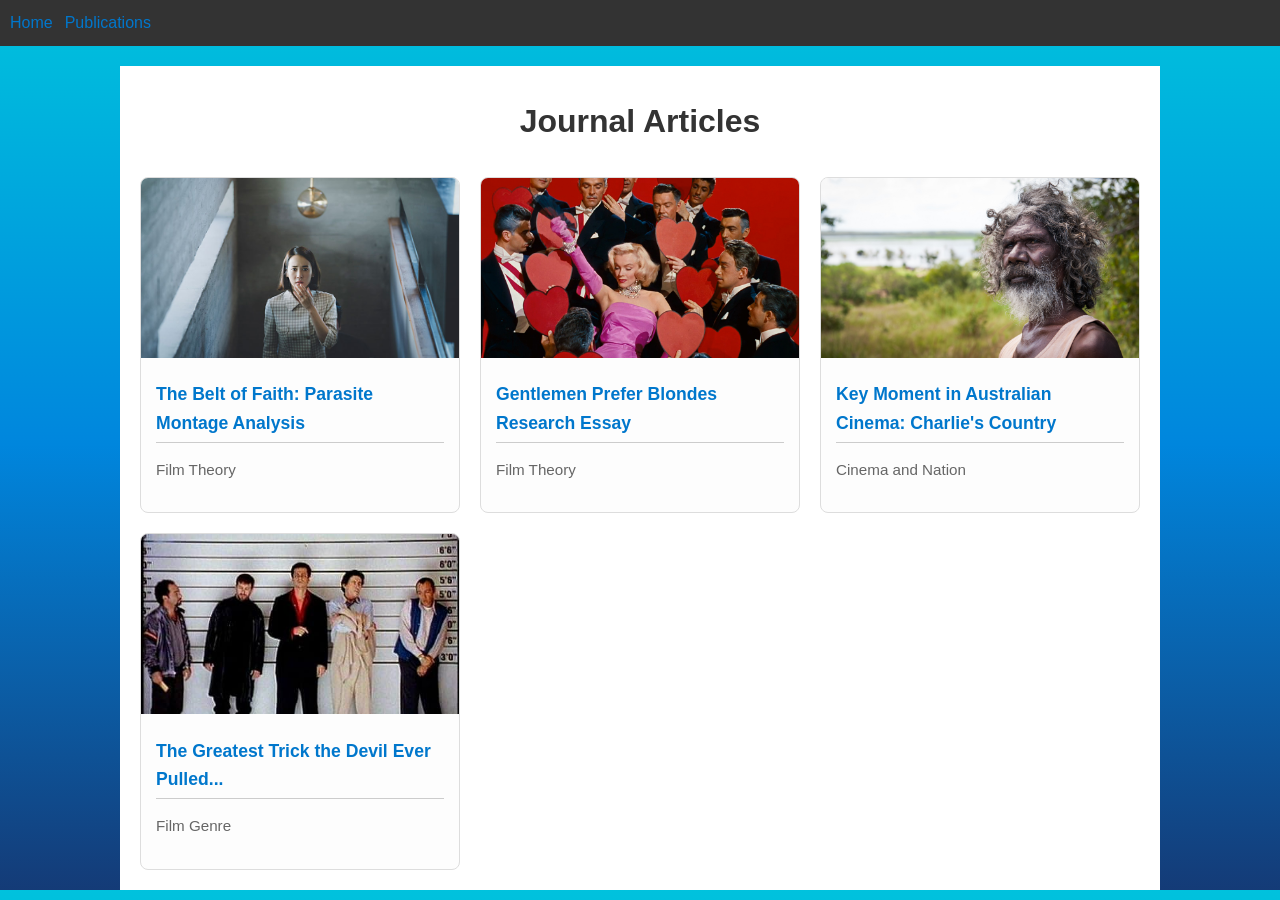
==== publications.html @ 4541624e "Transfer of Author Website Code Copy and pasted all files from AngeloKoulouris7, aka the author webs" ====
<!DOCTYPE html>
<html lang="en">
<head>
  <meta charset="UTF-8" />
  <meta name="viewport" content="width=device-width, initial-scale=1.0" />
  <title>Journal Articles</title>
   <link rel="stylesheet" href="./style.css" />
</head>
<body>
  <!-- menu header -->
<div id="header-placeholder"></div>
<!-- load header -->
<script>
  fetch("header.html")
    .then(res => res.text())
    .then(html => {
      document.getElementById("header-placeholder").innerHTML = html;
    });
</script>
  
  <div class="container2">
    <h1>Journal Articles</h1>
    <div class="article-grid">
      <div class="article-card">
        <img class="article-image" src="img/parasite.jpg" alt="Parasite Image" />
        <div class="article-content">
          <h2 class="article-title"><a href="./essayParasite.html">The Belt of Faith: Parasite Montage Analysis</a></h2>
          <p class="journal-name">Film Theory</p>
        </div>
      </div>

      <div class="article-card">
        <img class="article-image" src="img/blondes.jpg" alt="Gentlemen Prefer Blondes Image" />
        <div class="article-content">
          <h2 class="article-title"><a href="./essayGPB.html">Gentlemen Prefer Blondes Research Essay</a></h2>
          <p class="journal-name">Film Theory</p>
        </div>
      </div>

      <div class="article-card">
        <img class="article-image" src="img/charlie.jpg" alt="Charlie's Country Image" />
        <div class="article-content">
          <h2 class="article-title"><a href="./essayCharlie.html">Key Moment in Australian Cinema: Charlie's Country</a></h2>
          <p class="journal-name">Cinema and Nation</p>
        </div>
      </div>

      <div class="article-card">
        <img class="article-image" src="img/suspects.jpg" alt="The Usual Suspects Image" />
        <div class="article-content">
          <h2 class="article-title"><a href="essaySuspects.html">The Greatest Trick the Devil Ever Pulled...</a></h2>
          <p class="journal-name">Film Genre</p>
        </div>
      </div>
    </div>
  </div>
</body>
</html>
---- style.css ----
/* make comments within this syntax */

body {
  font-family: Arial, sans-serif;
  line-height: 1.6;
  margin: 0;
  padding: 0;
  /*background-color: #004225;*/
  background-image: linear-gradient(
    #00c2dd,
    #0086dd,
    #143b77
  );
  color: #333333;
}
.container {
  max-width: 800px;
  margin: auto;
  padding: 20px;
  background-color: #ffffff;
}
header {
  text-align: center;
  padding-bottom: 20px;
}
header img {
  width: 150px;
  border-radius: 50%;
}
h1 {
  margin: 10px 0 5px;
  text-align: center;
  margin-bottom: 30px;
}
h2 {
  color: #444444;
  border-bottom: 1px solid #cccccc;
  padding-bottom: 5px;
  margin-top: 30px;
}
ul {
  padding-left: 20px;
}
a {
  color: #0077cc;
  text-decoration: none;
}
a:hover {
  text-decoration: underline;
}
.contact,
.socials {
  margin-top: 30px;
}

/* styling for publications.html */
.container2 {
  max-width: 1000px;
  margin: auto;
  padding: 20px;
  background-color: #ffffff;
}
.article-grid {
  display: grid;
  grid-template-columns: repeat(auto-fit, minmax(280px, 1fr));
  gap: 20px;
}
.article-card {
  background: #fdfdfd;
  border: 1px solid #dddddd;
  border-radius: 8px;
  overflow: hidden;
  transition: transform 0.3s ease;
}
.article-card:hover {
  transform: scale(1.02);
}
.article-image {
  width: 100%;
  height: 180px;
  object-fit: cover;
}
.article-content {
  padding: 15px;
}
.article-title {
  font-size: 1.1em;
  margin: 0 0 10px;
}
.article-title a {
  text-decoration: none;
  color: #0077cc;
}
.article-title a:hover {
  text-decoration: underline;
}
.journal-name {
  color: #666666;
  font-size: 0.95em;
}

/* styling for header.html */
.navbar {
  width: 100%;
  background-color: #333333;
  color: white;
  padding: 10px 10px;
}
.navbar nav {
  display: flex;
  flex-wrap: wrap;
  gap: 0.75rem;
}
.navbar nav a:hover {
  text-decoration: underline;
}
.spacer {
  height: 20px;
}
    .gallery {
      font-family: sans-serif;
      margin: 0;
      padding: 0;
      background-color: #f9f9f9;
      display: flex;
      flex-direction: column;
      align-items: center;
    }

    .feature-box {
      display: flex;
      flex-direction: column;
      align-items: center;
      background: white;
      box-shadow: 0 2px 10px rgba(0, 0, 0, 0.1);
      border-radius: 1rem;
      max-width: 800px;
      padding: 2rem;
      margin: 2rem;
      text-align: center;
    }
    .feature-box img {
      width: 100%;
      max-height: 400px;
      object-fit: cover;
      border-radius: 1rem;
      margin-bottom: 1.5rem;
    }
    .feature-box h2 {
      margin-bottom: 1rem;
    }
    .feature-box p {
      margin-bottom: 1rem;
    }
    .nav-buttons {
      display: flex;
      justify-content: space-between;
      width: 100%;
      max-width: 800px;
      margin-top: 1rem;
    }
    .nav-buttons button {
      background-color: #333333;
      color: white;
      border: none;
      padding: 0.75rem 1.5rem;
      border-radius: 0.5rem;
      cursor: pointer;
    }
    .nav-buttons button:hover {
      background-color: #555555;
    }
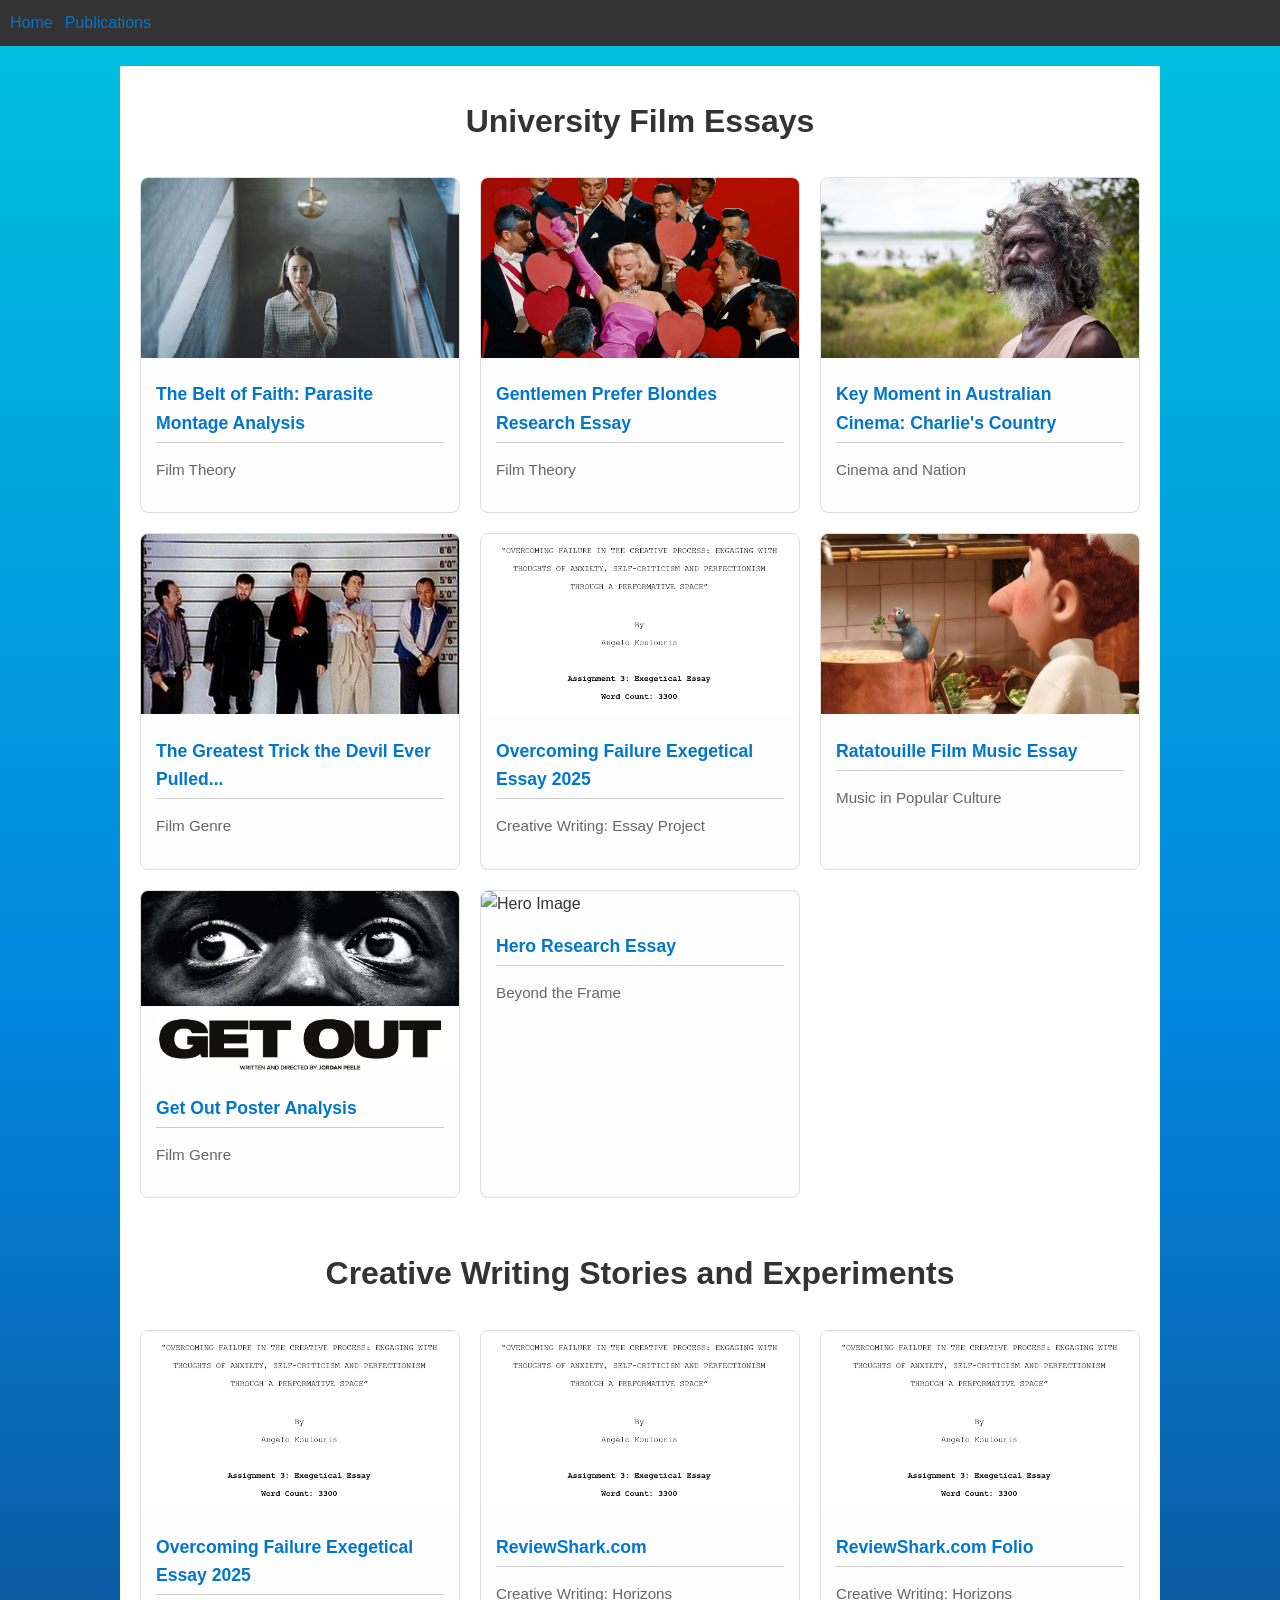
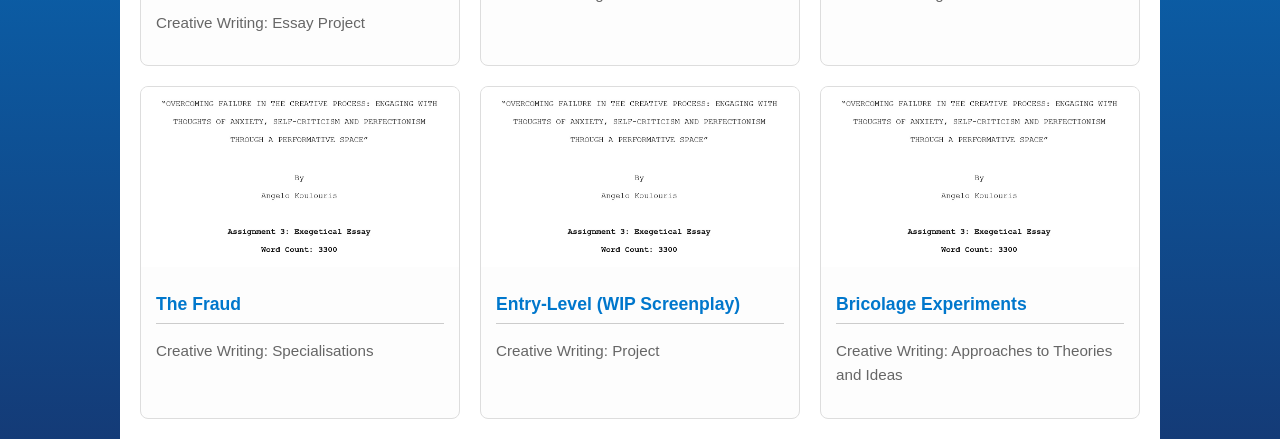
==== commit 453ac29d: "Update 2026" ====
--- a/publications.html
+++ b/publications.html
@@ -19,7 +19,7 @@
 </script>
   
   <div class="container2">
-    <h1>Journal Articles</h1>
+    <h1>University Film Essays</h1>
     <div class="article-grid">
       <div class="article-card">
         <img class="article-image" src="img/parasite.jpg" alt="Parasite Image" />
@@ -52,7 +52,93 @@
           <p class="journal-name">Film Genre</p>
         </div>
       </div>
+
+      <div class="article-card">
+        <img class="article-image" src="img/ExeEssay2.jpg" alt="Exegetical Essay Image" />
+        <div class="article-content">
+          <h2 class="article-title"><a href="essaySuspects.html">Overcoming Failure Exegetical Essay 2025</a></h2>
+          <p class="journal-name">Creative Writing: Essay Project</p>
+        </div>
+      </div>
+
+      <div class="article-card">
+        <img class="article-image" src="img/ratatouillesoup.jpg" alt="Ratatouille Image" />
+        <div class="article-content">
+          <h2 class="article-title"><a href="essaySuspects.html">Ratatouille Film Music Essay</a></h2>
+          <p class="journal-name">Music in Popular Culture</p>
+        </div>
+      </div>
+
+      <div class="article-card">
+        <img class="article-image" src="img/getout.jpg" alt="Get Out Image" />
+        <div class="article-content">
+          <h2 class="article-title"><a href="essaySuspects.html">Get Out Poster Analysis</a></h2>
+          <p class="journal-name">Film Genre</p>
+        </div>
+      </div>
+
+      <div class="article-card">
+        <img class="article-image" src="img/hero.jpg" alt="Hero Image" />
+        <div class="article-content">
+          <h2 class="article-title"><a href="essaySuspects.html">Hero Research Essay</a></h2>
+          <p class="journal-name">Beyond the Frame</p>
+        </div>
+      </div>
     </div>
   </div>
+
+  <div class="container2">
+    <h1>Creative Writing Stories and Experiments</h1>
+    <div class="article-grid">
+      <div class="article-card">
+        <img class="article-image" src="img/ExeEssay2.jpg" alt="Exegetical Essay Image" />
+        <div class="article-content">
+          <h2 class="article-title"><a href="essaySuspects.html">Overcoming Failure Exegetical Essay 2025</a></h2>
+          <p class="journal-name">Creative Writing: Essay Project</p>
+        </div>
+      </div>
+
+      <div class="article-card">
+        <img class="article-image" src="img/ExeEssay2.jpg" alt="Exegetical Essay Image" />
+        <div class="article-content">
+          <h2 class="article-title"><a href="essaySuspects.html">ReviewShark.com</a></h2>
+          <p class="journal-name">Creative Writing: Horizons</p>
+        </div>
+      </div>
+
+      <div class="article-card">
+        <img class="article-image" src="img/ExeEssay2.jpg" alt="Exegetical Essay Image" />
+        <div class="article-content">
+          <h2 class="article-title"><a href="essaySuspects.html">ReviewShark.com Folio</a></h2>
+          <p class="journal-name">Creative Writing: Horizons</p>
+        </div>
+      </div>
+
+      <div class="article-card">
+        <img class="article-image" src="img/ExeEssay2.jpg" alt="Exegetical Essay Image" />
+        <div class="article-content">
+          <h2 class="article-title"><a href="essaySuspects.html">The Fraud</a></h2>
+          <p class="journal-name">Creative Writing: Specialisations</p>
+        </div>
+      </div>
+
+      <div class="article-card">
+        <img class="article-image" src="img/ExeEssay2.jpg" alt="Exegetical Essay Image" />
+        <div class="article-content">
+          <h2 class="article-title"><a href="essaySuspects.html">Entry-Level (WIP Screenplay)</a></h2>
+          <p class="journal-name">Creative Writing: Project</p>
+        </div>
+      </div>
+
+      <div class="article-card">
+        <img class="article-image" src="img/ExeEssay2.jpg" alt="Exegetical Essay Image" />
+        <div class="article-content">
+          <h2 class="article-title"><a href="essaySuspects.html">Bricolage Experiments</a></h2>
+          <p class="journal-name">Creative Writing: Approaches to Theories and Ideas</p>
+        </div>
+      </div>
+
+    </div>
+  </div>  
 </body>
 </html>
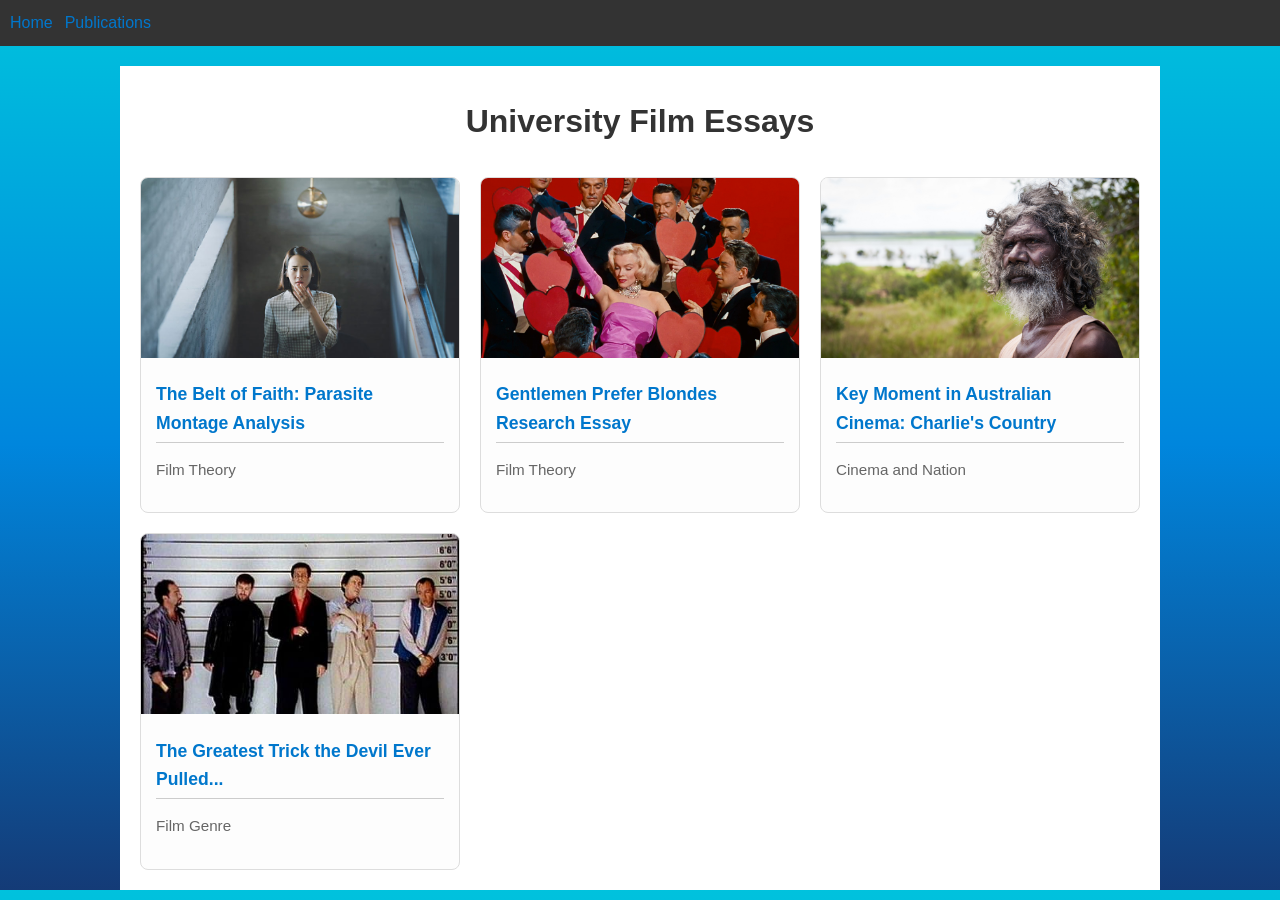
==== commit 111c4b72: "Update 2 2026" ====
--- a/publications.html
+++ b/publications.html
@@ -53,7 +53,7 @@
         </div>
       </div>
 
-      <div class="article-card">
+      <!--div class="article-card">
         <img class="article-image" src="img/ExeEssay2.jpg" alt="Exegetical Essay Image" />
         <div class="article-content">
           <h2 class="article-title"><a href="essaySuspects.html">Overcoming Failure Exegetical Essay 2025</a></h2>
@@ -136,7 +136,7 @@
           <h2 class="article-title"><a href="essaySuspects.html">Bricolage Experiments</a></h2>
           <p class="journal-name">Creative Writing: Approaches to Theories and Ideas</p>
         </div>
-      </div>
+      </div>-->
 
     </div>
   </div>  
